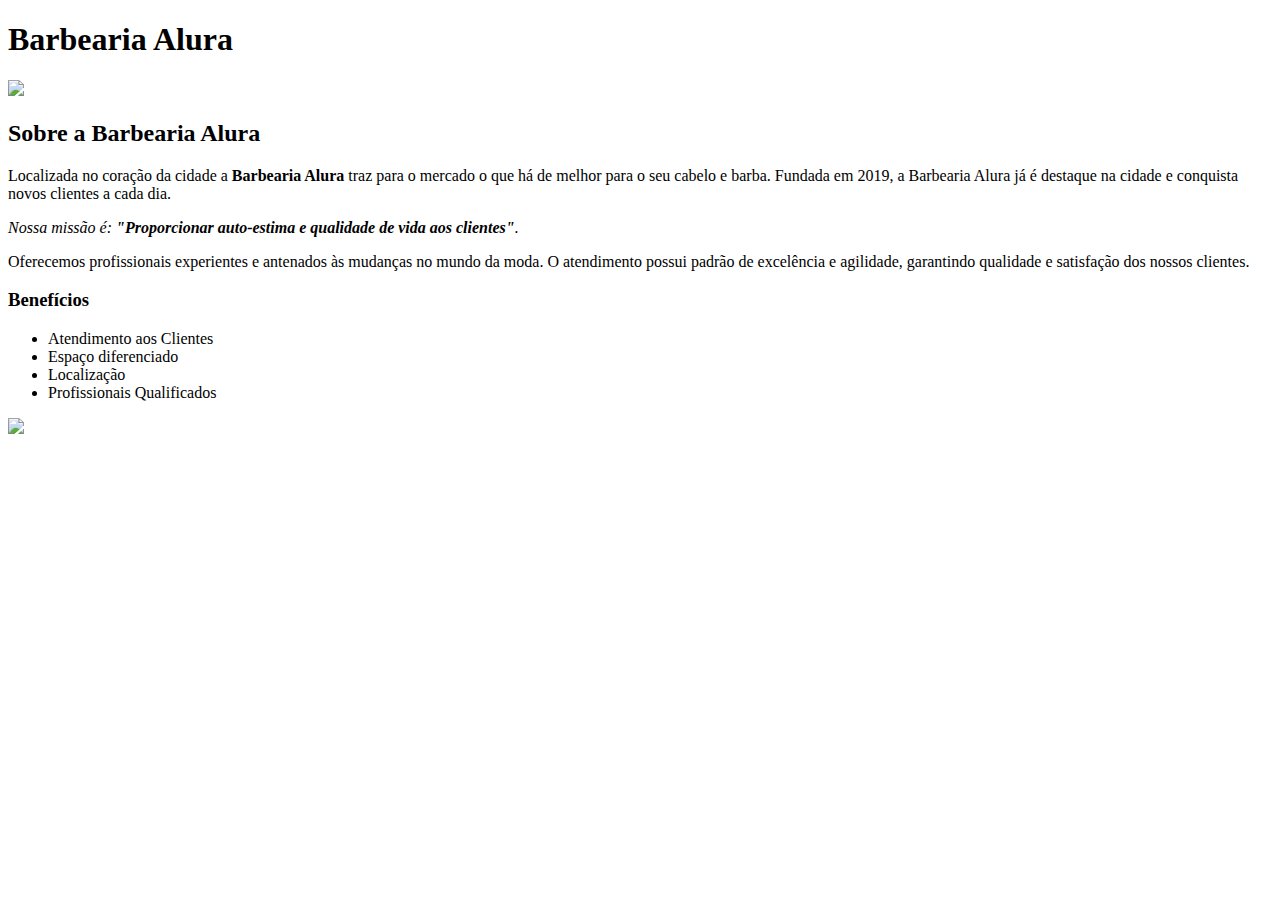
==== INDEX.HTML @ 925c826d "Create INDEX.HTML" ====
<!DOCTYPE html>
<html lang="pt-br">
	<head>
		<meta charset="UTF-8">
		<title>Barbearia Alura</title>
		<link rel="stylesheet" href="style-home.css">
	</head>

	<body>
		<header>
			<h1 class="titulo-principal">Barbearia Alura</h1>
		</header>
		<img id="banner" src="banner.jpg">
		<div class="principal">
			<h2 class="titulo-centralizado">Sobre a Barbearia Alura</h2>
	 
			<p>Localizada no coração da cidade a <strong>Barbearia Alura</strong> traz para o mercado o que há de melhor para o seu cabelo e barba. Fundada em 2019, a Barbearia Alura já é destaque na cidade e conquista novos clientes a cada dia.</p>

			<p id="missao"><em>Nossa missão é: <strong>"Proporcionar auto-estima e qualidade de vida aos clientes"</strong>.</em></p>

			<p>Oferecemos profissionais experientes e antenados às mudanças no mundo da moda. O atendimento possui padrão de excelência e agilidade, garantindo qualidade e satisfação dos nossos clientes.</p>
		</div>

		<div class="beneficios">
			<h3 class="titulo-centralizado">Benefícios</h3>

			<ul>
				<li class="itens">Atendimento aos Clientes</li>
				<li class="itens">Espaço diferenciado</li>
				<li class="itens">Localização</li>
				<li class="itens">Profissionais Qualificados</li>
			</ul>

			<img src="beneficios.jpg" class="imagembeneficios">
		</div>
	</body>
</html>
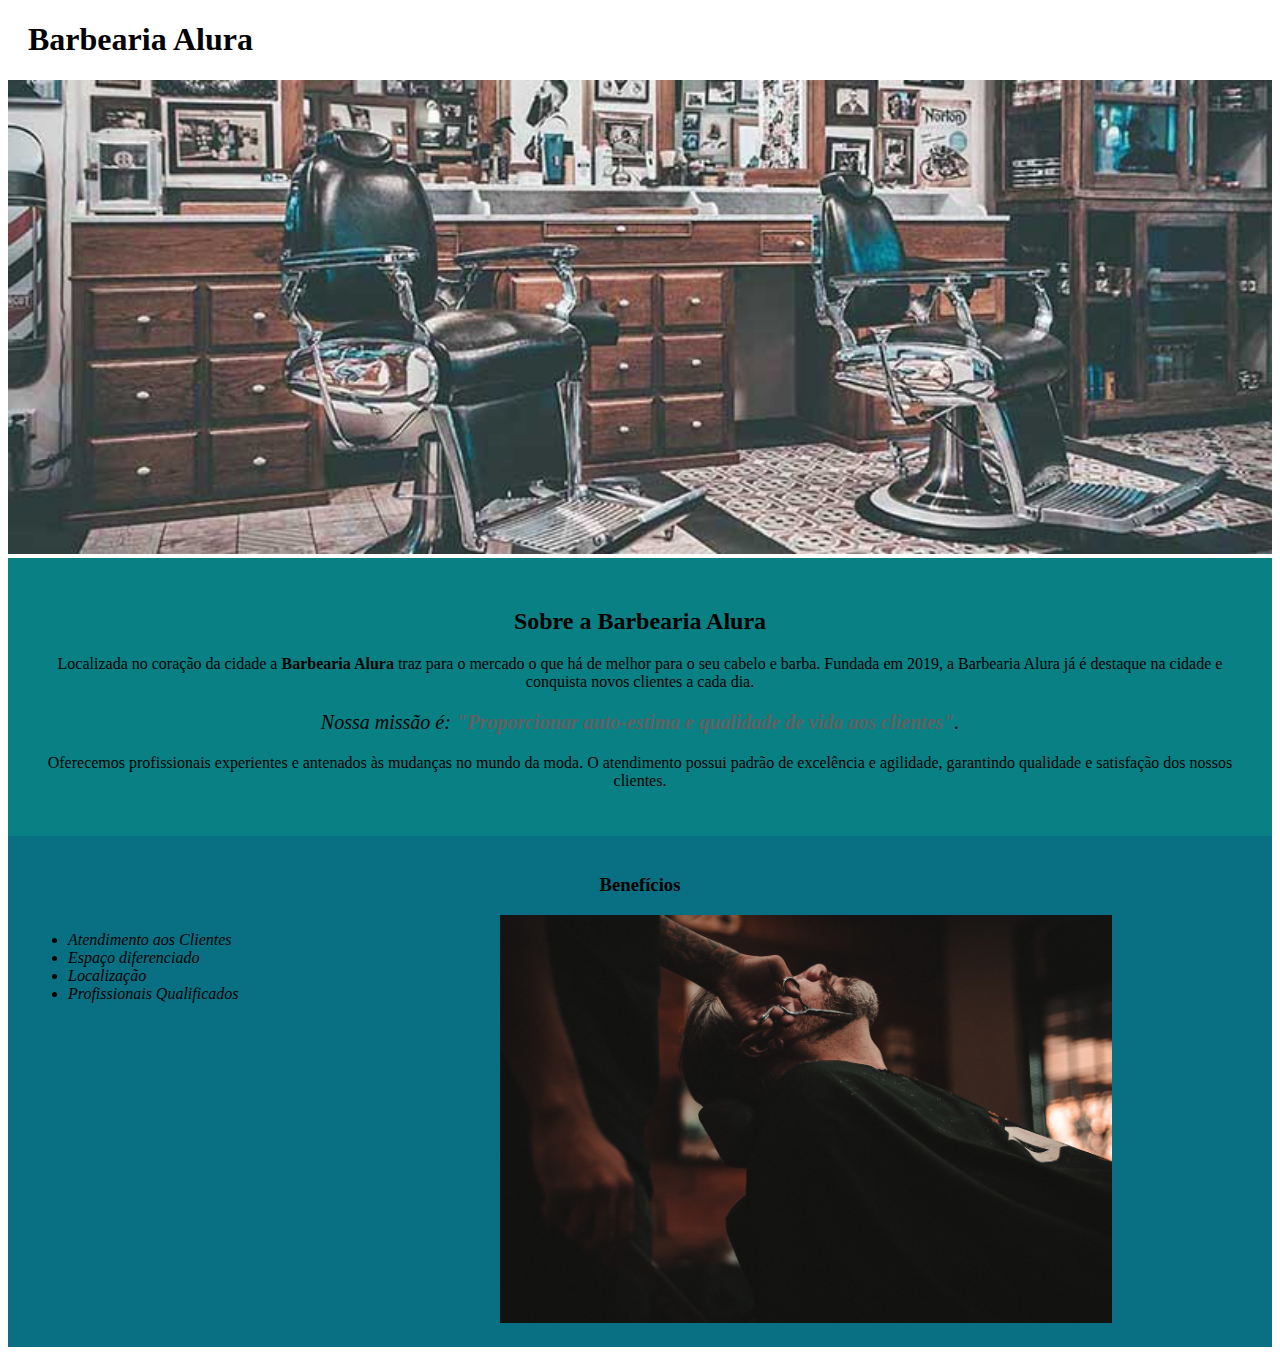
==== commit 9ce9435c: "ATUALIZANDO O CODIGO" ====
--- a/INDEX.HTML
+++ b/INDEX.HTML
@@ -3,7 +3,7 @@
 	<head>
 		<meta charset="UTF-8">
 		<title>Barbearia Alura</title>
-		<link rel="stylesheet" href="style-home.css">
+		<link rel="stylesheet" href="STYLE.HOME.CSS">
 	</head>
 
 	<body>
--- a/STYLE.HOME.CSS
+++ b/STYLE.HOME.CSS
@@ -0,0 +1,48 @@
+#banner {
+	width:100%;
+}
+
+.principal{
+	background: #098083;
+	padding: 30px;
+}
+
+.titulo-principal {
+	padding-left: 20px;
+}
+
+.titulo-centralizado {
+	text-align: center
+}
+
+p {
+	text-align: center;
+}
+
+#missao {
+	font-size: 20px
+}
+
+em strong {
+	color: #606060;
+}
+
+.itens {
+	font-style: italic
+}
+
+.beneficios {
+	background: #097083;
+	padding: 20px;
+}
+
+ul {
+	display: inline-block;
+	vertical-align: top;
+	width: 20%;
+	margin-right: 15%;
+}
+
+.imagembeneficios {
+	width: 50%;
+}
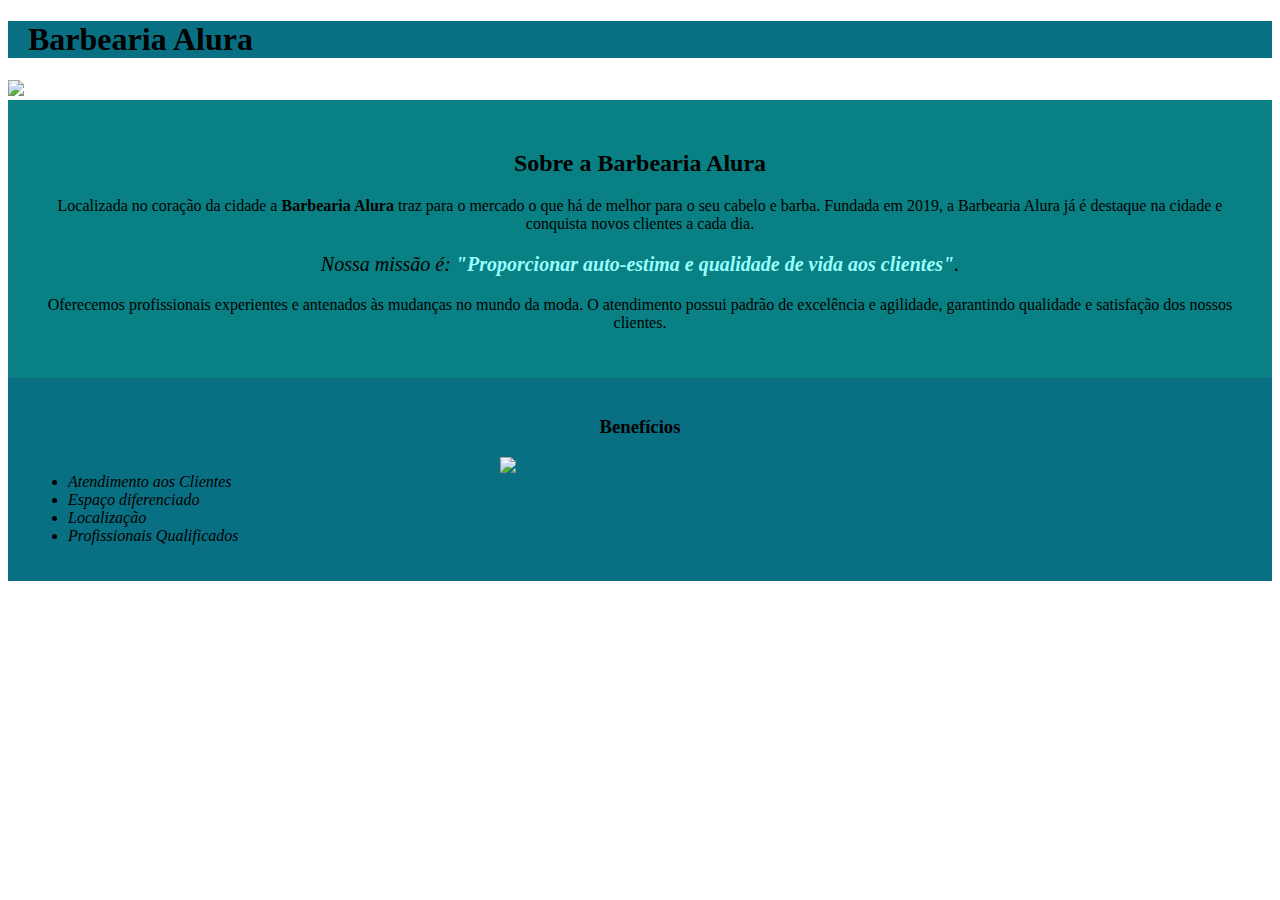
==== commit ea093e06: ";" ====
--- a/INDEX.HTML
+++ b/INDEX.HTML
@@ -2,7 +2,9 @@
 <html lang="pt-br">
 	<head>
 		<meta charset="UTF-8">
+		<meta name="viewport" content="width=device-width, initial-scale=1.0">
 		<title>Barbearia Alura</title>
+		
 		<link rel="stylesheet" href="STYLE.HOME.CSS">
 	</head>
 
--- a/STYLE.HOME.CSS
+++ b/STYLE.HOME.CSS
@@ -9,6 +9,7 @@
 
 .titulo-principal {
 	padding-left: 20px;
+        background: #097083
 }
 
 .titulo-centralizado {
@@ -24,7 +25,7 @@
 }
 
 em strong {
-	color: #606060;
+	color: #99FFFF;
 }
 
 .itens {
